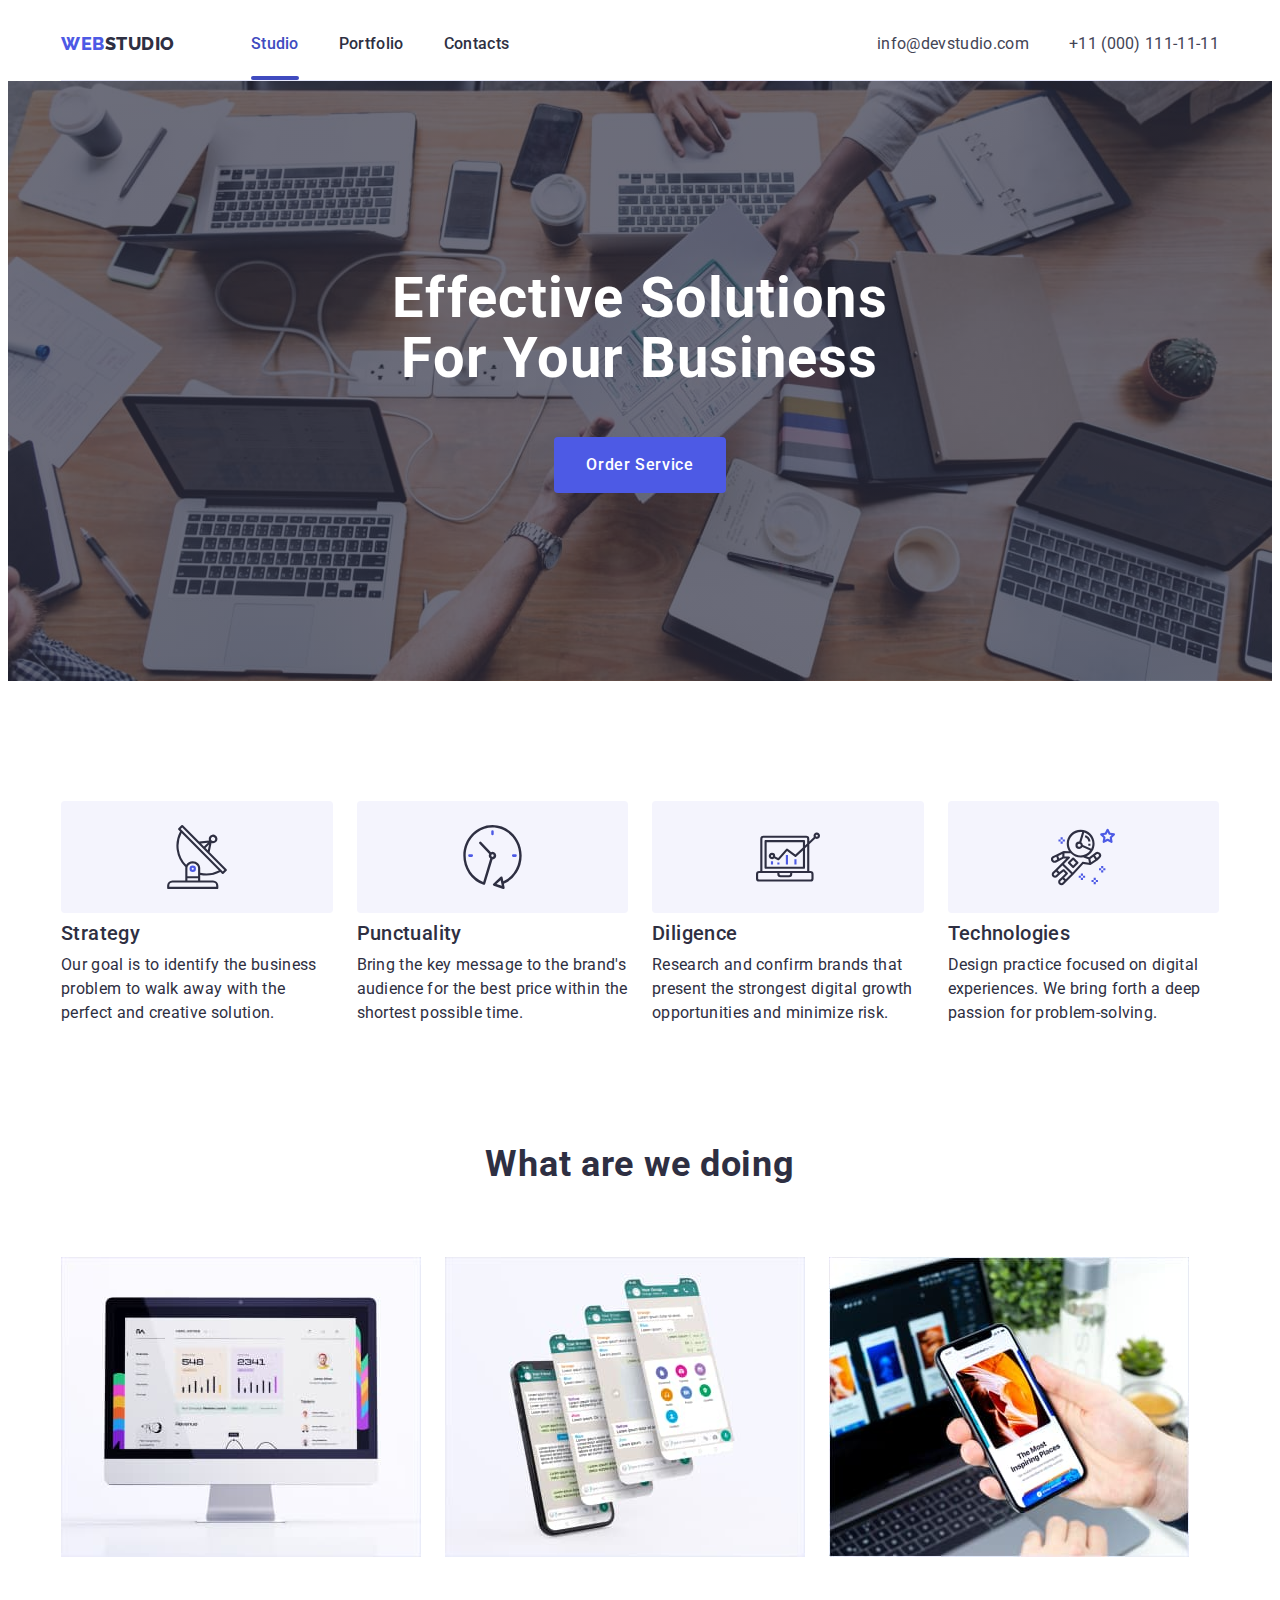
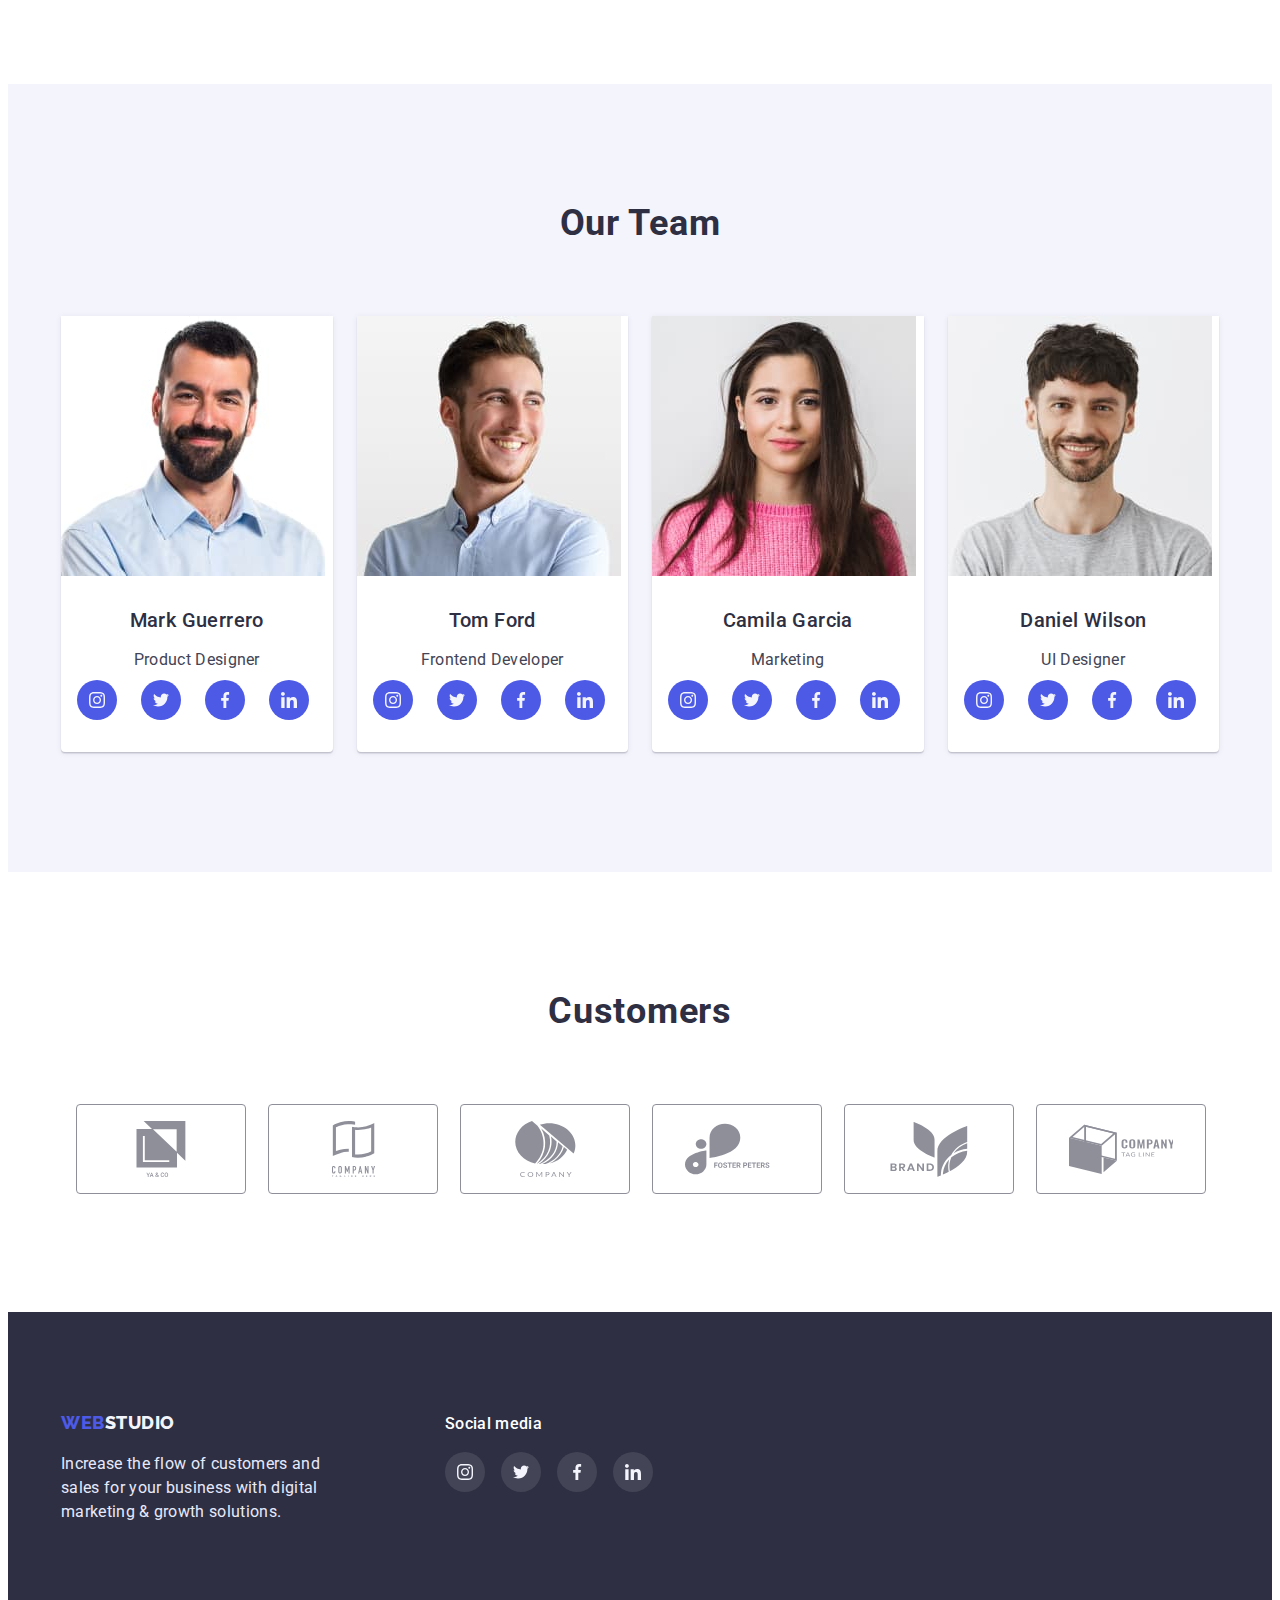
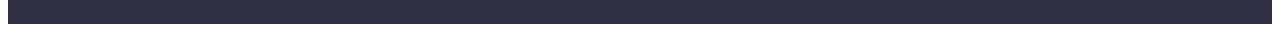
==== index.html @ 8347afc6 "Добавил переходы, скрыл чекбокс" ====
<!DOCTYPE html>
<html lang="en">
  <head>
    <meta charset="UTF-8" />
    <meta http-equiv="X-UA-Compatible" content="IE=edge" />
    <meta name="viewport" content="width=device-width, initial-scale=1.0" />
    <title>WebStudio</title>
    <link rel="preconnect" href="https://fonts.googleapis.com" />
    <link rel="preconnect" href="https://fonts.gstatic.com" crossorigin />
    <link
      rel="stylesheet"
      href="https://cdnjs.cloudflare.com/ajax/libs/modern-normalize/1.0.0/modern-normalize.min.css"
      integrity="sha512-ISS7cAi1PEhQ8jnbJpJZMd29NlhNj4AWYyLOSp2CE/CsHxTCu+r+t0D2yoJudVrd0/8fTVPUVDzY5Tvli75u/g=="
      crossorigin="anonymous"
    />
    <link
      href="https://fonts.googleapis.com/css2?family=Raleway:wght@800&family=Roboto:wght@400;500;700;900&display=swap"
      rel="stylesheet"
    />
    <link rel="stylesheet" href="./css/styles.css" />
  </head>
  <body>
    <header>
      <div class="container">
        <div class="heder-container">
          <nav class="header-nav">
            <a href="./index.html" class="logo-studio">
              <span class="logo-web">Web</span>Studio</a
            >
            <ul class="list header-menu">
              <li><a class="header-link current" href="">Studio</a></li>
              <li>
                <a class="header-link" href="./portfolio.html">Portfolio</a>
              </li>
              <li><a class="header-link" href="">Contacts</a></li>
            </ul>
          </nav>
          <address>
            <div class="address-link">
              <ul class="list header-addres">
                <li>
                  <a class="addres" href="mailto:info@devstudio.com"
                    >info@devstudio.com</a
                  >
                </li>
                <li>
                  <a class="addres" href="tel:+110001111111"
                    >+11 (000) 111-11-11</a
                  >
                </li>
              </ul>
            </div>
          </address>
        </div>
      </div>
    </header>
    <main>
      <section class="section-hero">
        <div class="container">
          <h1 class="header-hero">
            Effective Solutions <br />
            for Your Business
          </h1>
          <button class="button-service" type="button" data-modal-open>Order Service</button>
        </div>
      </section>
      <section class="section section-features">
        <div class="container">
          <h2 class="section-title" hidden>features</h2>
          <ul class="list features-list">
            <li class="features-list-item icon-strategy">
              <h3 class="section-subtitle">Strategy</h3>
              <p>
                Our goal is to identify the business problem to walk away with
                the perfect and creative solution.
              </p>
            </li>
            <li class="features-list-item icon-punctuality">
              <h3 class="section-subtitle">Punctuality</h3>
              <p>
                Bring the key message to the brand's audience for the best price
                within the shortest possible time.
              </p>
            </li>
            <li class="features-list-item icon-diligence">
              <h3 class="section-subtitle">Diligence</h3>
              <p>
                Research and confirm brands that present the strongest digital
                growth opportunities and minimize risk.
              </p>
            </li>
            <li class="features-list-item icon-technologies">
              <h3 class="section-subtitle">Technologies</h3>
              <p>
                Design practice focused on digital experiences. We bring forth a
                deep passion for problem-solving.
              </p>
            </li>
          </ul>
        </div>
      </section>
      <section class="section">
        <div class="container">
          <h2 class="section-title">What are we doing</h2>
          <ul class="list list-doing">
            <li>
              <img
                src="./images/comp.jpg"
                alt="comp"
                width="360"
                height="300"
              />
            </li>
            <li>
              <img
                src="./images/mobiles.jpg"
                alt="mobiles"
                width="360"
                height="300"
              />
            </li>
            <li>
              <img
                src="./images/compmob.jpg"
                alt="compmob"
                width="360"
                height="300"
              />
            </li>
          </ul>
        </div>
      </section>
      <section class="section section-team">
        <div class="container">
          <h2 class="section-title">Our Team</h2>
          <ul class="list list-team">
            <li class="team-items">
              <img
                class="photo-team"
                src="./images/photo-MarkGuerrero.jpg"
                alt="Product Designer"
                width="264"
                height="260"
              />
              <div class="team-description">
                <h3 class="section-name">Mark Guerrero</h3>
                <p class="job-title">Product Designer</p>
                <ul class="social-list">
                  <li>
                    <a href="#" class="social-team-link">
                      <svg class="social-icon">
                        <use
                          href="./images/symbol-defs.svg#icon-instagram"
                        ></use>
                      </svg>
                    </a>
                  </li>
                  <li>
                    <a href="#" class="social-team-link">
                      <svg class="social-icon">
                        <use href="./images/symbol-defs.svg#icon-twitter"></use>
                      </svg>
                    </a>
                  </li>
                  <li>
                    <a href="#" class="social-team-link">
                      <svg class="social-icon">
                        <use
                          href="./images/symbol-defs.svg#icon-facebook"
                        ></use>
                      </svg>
                    </a>
                  </li>
                  <li>
                    <a href="#" class="social-team-link">
                      <svg class="social-icon">
                        <use
                          href="./images/symbol-defs.svg#icon-linkedin"
                        ></use>
                      </svg>
                    </a>
                  </li>
                </ul>
              </div>
            </li>
            <li class="team-items">
              <img
                class="photo-team"
                src="./images/photo-TomFord.jpg"
                alt="Frontend Developer"
                width="264"
                height="260"
              />
              <div class="team-description">
                <h3 class="section-name">Tom Ford</h3>
                <p class="job-title">Frontend Developer</p>
                <ul class="social-list">
                  <li>
                    <a href="#" class="social-team-link">
                      <svg class="social-icon">
                        <use
                          href="./images/symbol-defs.svg#icon-instagram"
                        ></use>
                      </svg>
                    </a>
                  </li>
                  <li>
                    <a href="#" class="social-team-link">
                      <svg class="social-icon">
                        <use href="./images/symbol-defs.svg#icon-twitter"></use>
                      </svg>
                    </a>
                  </li>
                  <li>
                    <a href="#" class="social-team-link">
                      <svg class="social-icon">
                        <use
                          href="./images/symbol-defs.svg#icon-facebook"
                        ></use>
                      </svg>
                    </a>
                  </li>
                  <li>
                    <a href="#" class="social-team-link">
                      <svg class="social-icon">
                        <use
                          href="./images/symbol-defs.svg#icon-linkedin"
                        ></use>
                      </svg>
                    </a>
                  </li>
                </ul>
              </div>
            </li>
            <li class="team-items">
              <img
                class="photo-team"
                src="./images/photo-CamilaGarcia.jpg"
                alt="Marketing"
                width="264"
                height="260"
              />
              <div class="team-description">
                <h3 class="section-name">Camila Garcia</h3>
                <p class="job-title">Marketing</p>
                <ul class="social-list">
                  <li>
                    <a href="#" class="social-team-link">
                      <svg class="social-icon">
                        <use
                          href="./images/symbol-defs.svg#icon-instagram"
                        ></use>
                      </svg>
                    </a>
                  </li>
                  <li>
                    <a href="#" class="social-team-link">
                      <svg class="social-icon">
                        <use href="./images/symbol-defs.svg#icon-twitter"></use>
                      </svg>
                    </a>
                  </li>
                  <li>
                    <a href="#" class="social-team-link">
                      <svg class="social-icon">
                        <use
                          href="./images/symbol-defs.svg#icon-facebook"
                        ></use>
                      </svg>
                    </a>
                  </li>
                  <li>
                    <a href="#" class="social-team-link">
                      <svg class="social-icon">
                        <use
                          href="./images/symbol-defs.svg#icon-linkedin"
                        ></use>
                      </svg>
                    </a>
                  </li>
                </ul>
              </div>
            </li>
            <li class="team-items">
              <img
                class="photo-team"
                src="./images/photo-DanielWilson.jpg"
                alt="UI Designer"
                width="264"
                height="260"
              />
              <div class="team-description">
                <h3 class="section-name">Daniel Wilson</h3>
                <p class="job-title">UI Designer</p>
                <ul class="social-list">
                  <li>
                    <a href="#" class="social-team-link">
                      <svg class="social-icon">
                        <use
                          href="./images/symbol-defs.svg#icon-instagram"
                        ></use>
                      </svg>
                    </a>
                  </li>
                  <li>
                    <a href="#" class="social-team-link">
                      <svg class="social-icon">
                        <use href="./images/symbol-defs.svg#icon-twitter"></use>
                      </svg>
                    </a>
                  </li>
                  <li>
                    <a href="#" class="social-team-link">
                      <svg class="social-icon">
                        <use
                          href="./images/symbol-defs.svg#icon-facebook"
                        ></use>
                      </svg>
                    </a>
                  </li>
                  <li>
                    <a href="#" class="social-team-link">
                      <svg class="social-icon">
                        <use
                          href="./images/symbol-defs.svg#icon-linkedin"
                        ></use>
                      </svg>
                    </a>
                  </li>
                </ul>
              </div>
            </li>
          </ul>
        </div>
      </section>
      <section class="section section-customers">
        <div class="container">
        <h2 class="section-title">Customers</h2>
        <ul class="customers-list">
          <li class="customers-item">
            <a href="#" class="customers-link">
            <svg class="customers-icon">
              <use href="./images/symbol-defs.svg#icon-client1"></use>
            </svg>
            </a>
          </li>
          <li class="customers-item">
            <a href="#" class="customers-link">
            <svg class="customers-icon">
              <use href="./images/symbol-defs.svg#icon-client2"></use>
            </svg>
            </a>
          </li>
          <li class="customers-item">
            <a href="#" class="customers-link">
            <svg class="customers-icon">
              <use href="./images/symbol-defs.svg#icon-client3"></use>
            </svg>
            </a>
          </li>
          <li class="customers-item">
            <a href="#" class="customers-link">
            <svg class="customers-icon">
              <use href="./images/symbol-defs.svg#icon-client4"></use>
            </svg>
            </a>
          </li>
          <li class="customers-item">
            <a href="#" class="customers-link">
            <svg class="customers-icon">
              <use href="./images/symbol-defs.svg#icon-client5"></use>
            </svg>
            </a>
          </li>
          <li class="customers-item">
            <a href="#" class="customers-link">
            <svg class="customers-icon">
              <use href="./images/symbol-defs.svg#icon-client6"></use>
            </svg>
            </a>
          </li>
        </ul>
        </div>
      </section>
    </main>
    <footer class="footer">
      <div class="container footer-content">
        <div class="footer-logo-text">
          <div class="footer-logo">
            <a href="./index.html" class="logo-studio-footer">
              <span class="logo-web">Web</span>Studio</a
            >
          </div>
          <p class="footer-text">
            Increase the flow of customers and sales for your business with
            digital marketing & growth solutions.
          </p>
        </div>
      
      <div class="social-media-footer">
        <p class="social-media-footer-text">Social media</p>
        <ul class="social-list-footer">
          <li class="social-footer-item">
            <a href="#" class="social-footer-link">
              <svg class="social-footer-icon">
                <use href="./images/symbol-defs.svg#icon-instagram"></use>
              </svg>
            </a>
          </li>
          <li class="social-footer-item">
            <a href="#" class="social-footer-link">
              <svg class="social-footer-icon">
                <use href="./images/symbol-defs.svg#icon-twitter"></use>
              </svg>
            </a>
          </li>
          <li class="social-footer-item">
            <a href="#" class="social-footer-link">
              <svg class="social-footer-icon">
                <use href="./images/symbol-defs.svg#icon-facebook"></use>
              </svg>
            </a>
          </li>
          <li class="social-footer-item">
            <a href="#" class="social-footer-link">
              <svg class="social-footer-icon">
                <use href="./images/symbol-defs.svg#icon-linkedin"></use>
              </svg>
            </a>
          </li>
        </ul>
      </div>
    </footer>
    <div class="bacgdrop is-hidden" data-modal>
      <div class="modal">
        <button type="button" class="modal-close-btn" data-modal-close>
          <svg class="close-btn-icon" width="8px" height="8px">
            <use href="./images/symbol-defs.svg#icon-close-modal">
            </use>
          </svg>
        </button>
      </div>
    </div>
    <script src="./js/modal.js"></script>
  </body>
</html>
---- css/styles.css ----
:root {
  --bcg-color-primery: #e5e5e5;
  --bcg-color-secondary: #2e2f42;
  --text-color-primery: #2e2f42;
  --text-color-inverted: #ffffff;
  --text-color-description: #434455;
  --text-logo-web: #4d5ae5;
  --text-logo-studio: #2e2f42;
  --text-logo-footer: #f4f4fd;
  --text-color-footer: #e7e9fc;
  --text-color-link: #4d5ae5;
  --text-color-button: #ffffff;
  --bcg-color-button: #4d5ae5;
  --text-color-addres: #434455;
  --bcg-color-focus-button: #404bbf;
  --bcg-color-portfolio-list: #f4f4fd;
  --bcg-color-portfolio-product: #ffffff;
  --border-color-header: #e7e9fc;
  --bcg-color-team: #f4f4fd;
  --border-color-porfolio-items: #e7e9fc;
  --bcg-color-team-item: #ffffff;
  --bcg-color-icon-features: #f4f4fd;
  --current-color-menu: #404bbf;
}

body {
  font-family: "Roboto", sans-serif;
  color: var(--text-color-primery);
  font-size: 16px;
  line-height: 1.5;
  font-weight: 400;
  letter-spacing: 0.02em;
}
ul {
  list-style-type: none;
  margin: 0;
  padding: 0;
}
p,
h1,
h2,
h3,
h4,
h5,
h6 {
  margin-top: 0;
  margin-bottom: 0;
}
.logo-studio {
  font-family: "Raleway", sans-serif;
  font-weight: 800;
  font-size: 18px;
  line-height: 1.17;
  letter-spacing: 0.03em;
  text-decoration-line: none;
  text-transform: uppercase;
  color: var(--text-logo-studio);
}
.logo-web {
  color: var(--text-logo-web);
}
.header-link {
  text-decoration: none;
  line-height: 1.5;
  font-weight: 500;
  color: var(--text-color-primery);
  padding: 24px 0;
  display: block;
}
.header-link.current {
  position: relative;
  color: var(--current-color-menu);
}
.header-link.current::after {
  content: "";
  position: absolute;
  display: block;
  width: 100%;
  height: 4px;
  left: 0;
  bottom: 0;
  border-radius: 2px;
  background-color: #404bbf;
}
.header-link:hover {
  color: var(--text-color-link);
  transition: color 250ms cubic-bezier(0.4, 0, 0.2, 1);
}
.header-link:focus {
  color: var(--text-color-link);
  transition: color 250ms cubic-bezier(0.4, 0, 0.2, 1);
}
.addres {
  text-decoration: none;
  line-height: 1.5;
  color: var(--text-color-addres);
  transition: color 250ms cubic-bezier(0.4, 0, 0.2, 1);
}
.addres:hover {
  color: var(--text-color-link);
}
.addres:focus {
  color: var(--text-color-link);
  transition: color 250ms cubic-bezier(0.4, 0, 0.2, 1);
}
.address-link {
  font-style: normal;
}
.section-hero {
  text-transform: capitalize;
  text-align: center;
  color: var(--text-color-inverted);
  background-color: var(--bcg-color-secondary);
  background-repeat: no-repeat;
  background-image: linear-gradient(
      rgba(46, 47, 66, 0.7),
      rgba(46, 47, 66, 0.7)
    ),
    url(../images/people-office.jpg);
  background-size: cover;
  max-width: 1440px;
  margin-left: auto;
  margin-right: auto;
  background-position: center;
  padding: 188px 0;
}
.header-hero {
  font-family: "Roboto", sans-serif;
  font-size: 56px;
  line-height: 1.07;
  letter-spacing: 0.02em;
  margin-bottom: 48px;
}
.section-subtitle {
  font-size: 20px;
  line-height: 1.2;
  letter-spacing: 0.02em;
  color: var(--text-color-primery);
  font-weight: 500;
  margin-bottom: 8px;
}
.section-name {
  font-size: 20px;
  line-height: 1.2;
  letter-spacing: 0.02em;
  color: var(--text-color-primery);
  font-weight: 500;
  margin-bottom: 8px;
  text-align: center;
  padding-bottom: 8px;
}
.job-title {
  text-align: center;
  color: var(--text-color-description);
  padding-bottom: 8px;
}
.section-title {
  text-align: center;
  color: var(--text-color-primery);
  font-size: 36px;
  line-height: 1.11;
  font-weight: 700;
  letter-spacing: 0.02em;
  margin-bottom: 72px;
}
.section-team {
  background-color: var(--bcg-color-team);
  padding-top: 0;
}
.photo-team {
  display: block;
  max-width: 100%;
  height: auto;
}
.footer-text {
  line-height: 1.5;
  color: var(--text-color-footer);
  letter-spacing: 0.02em;
}
.footer {
  background-color: var(--bcg-color-secondary);
  padding-bottom: 100px;
  padding-top: 100px;
}
.button-service {
  font-family: "Roboto", sans-serif;
  font-size: 16px;
  line-height: 1.5;
  font-weight: 500;
  align-items: center;
  letter-spacing: 0.04em;
  color: var(--text-color-button);
  background-color: var(--bcg-color-button);
  border-radius: 4px;
  border: none;
  cursor: pointer;
  padding: 16px 32px;
  transition: background-color 250ms cubic-bezier(0.4, 0, 0.2, 1);
}
.button-service:hover {
  background-color: var(--bcg-color-focus-button);
}
.button-service:focus {
  background-color: var(--bcg-color-focus-button);
  transition: background-color 250ms cubic-bezier(0.4, 0, 0.2, 1);
}
.list {
  list-style-type: none;
}
.button-portfolio-list {
  color: var(--text-color-link);
  font-family: "Roboto", sans-serif;
  font-weight: 500;
  font-size: 16px;
  line-height: 1.5;
  background-color: var(--bcg-color-portfolio-list);
  cursor: pointer;
  padding: 12px 24px;
  border: none;
  border-radius: 4px;
  transition: background-color 250ms cubic-bezier(0.4, 0, 0.2, 1),
    color 250ms cubic-bezier(0.4, 0, 0.2, 1),
    box-shadow 250ms cubic-bezier(0.4, 0, 0.2, 1);
}

.button-portfolio-list:hover {
  color: var(--text-color-inverted);
  background-color: var(--bcg-color-focus-button);
  box-shadow: 0px 3px 1px rgba(0, 0, 0, 0.1), 0px 2px 1px rgba(0, 0, 0, 0.08),
    0px 2px 2px rgba(0, 0, 0, 0.12);
}
.button-portfolio-list:focus {
  color: var(--text-color-inverted);
  background-color: var(--bcg-color-focus-button);
  box-shadow: 0px 3px 1px rgba(0, 0, 0, 0.1), 0px 2px 1px rgba(0, 0, 0, 0.08),
    0px 2px 2px rgba(0, 0, 0, 0.12);
  transition: background-color 250ms cubic-bezier(0.4, 0, 0.2, 1),
    color 250ms cubic-bezier(0.4, 0, 0.2, 1),
    box-shadow 250ms cubic-bezier(0.4, 0, 0.2, 1);
}
.logo-studio-footer {
  font-family: "Raleway", sans-serif;
  font-weight: 800;
  font-size: 18px;
  line-height: 1.17;
  letter-spacing: 0.03em;
  text-decoration-line: none;
  text-transform: uppercase;
  color: var(--text-logo-footer);
}

.container {
  width: 100%;
  max-width: 1158px;
  margin: 0 auto;
  padding: 0 15px;
}

.section {
  padding-top: 120px;
  padding-bottom: 120px;
}

.heder-container {
  display: flex;
  align-items: center;
  gap: 40px;
  border-bottom: 1px solid var(--border-color-header);
}

.header-nav {
  display: flex;
  align-items: center;
  flex-grow: 1;
  gap: 76px;
}
.header-menu {
  display: flex;
  gap: 40px;
}
.header-addres {
  display: flex;
  gap: 40px;
}
.section-features {
  padding-bottom: 0;
}
.features-list {
  display: flex;
  gap: 24px;
}
.features-list-item {
  flex-basis: calc((100% - 72px) / 4);
  padding-bottom: 0;
}
.features-list-item::before {
  content: "";
  display: block;
  height: 112px;
  background-color: var(--bcg-color-icon-features);
  border-radius: 4px;
  background-repeat: no-repeat;
  background-size: contain;
  background-position: center;
  margin-bottom: 8px;
}
.icon-strategy::before {
  display: block;
  background-image: url(../images/strategy.svg);
  background-size: 59.72px 64px;
}
.icon-punctuality::before {
  display: block;
  background-image: url(../images/clock.svg);
  background-size: 61.22px 64px;
}
.icon-diligence::before {
  display: block;
  background-image: url(../images/diagram.svg);
  background-size: 64px;
}
.icon-technologies::before {
  display: block;
  background-image: url(../images/astronaut.svg);
  background-size: 64px;
}

.list-doing {
  display: flex;
  gap: 24px;
}

.list-team {
  display: flex;
  gap: 24px;
  flex-wrap: wrap;
}
.team-items {
  flex-basis: calc((100% - 72px) / 4);
  background: var(--bcg-color-team-item);
  box-shadow: 0px 1px 6px rgba(46, 47, 66, 0.08),
    0px 1px 1px rgba(46, 47, 66, 0.16), 0px 2px 1px rgba(46, 47, 66, 0.08);
  border-radius: 0px 0px 4px 4px;
}
.team-description {
  padding: 32px 0;
}

.portfolio-header {
  border: 1px solid var(--border-color-porfolio-items);
}
.portfolio-filters {
  display: flex;
  gap: 24px;
  justify-content: center;
  margin-bottom: 72px;
}
.portfolio-list {
  display: flex;
  row-gap: 48px;
  column-gap: 24px;
  flex-wrap: wrap;
}

.portfolio-items {
  flex-basis: calc((100% - 48px) / 3);
}

.section-subtitle-portfolio {
  font-size: 20px;
  line-height: 1.2;
  letter-spacing: 0.02em;
  color: var(--text-color-primery);
  font-weight: 500;
  margin-bottom: 8px;
}
.portfoli-menu-item {
  padding: 32px 0 32px 16px;
  border-left: 1px solid var(--border-color-porfolio-items);
  border-bottom: 1px solid var(--border-color-porfolio-items);
  border-right: 1px solid var(--border-color-porfolio-items);
  background-color: var(--bcg-color-portfolio-product);
}
.portfolio-link-card {
  display: block;
  text-decoration: none;
  color: var(--text-color-primery);
  transition: box-shadow 250ms cubic-bezier(0.4, 0, 0.2, 1);
}
.portfolio-link-card:hover,
.portfolio-link-card:focus {
  box-shadow: 0px 1px 6px rgba(46, 47, 66, 0.08),
    0px 1px 1px rgba(46, 47, 66, 0.16), 0px 2px 1px rgba(46, 47, 66, 0.08);
}
.portfolio-link-card:hover .portfolio-overlay,
.portfolio-link-card:focus .portfolio-overlay {
  transform: translate(0, 0);
}

.portfolio-list-img {
  position: relative;
  overflow: hidden;
}
.portfolio-overlay {
  font-family: "Roboto";
  font-style: normal;
  font-weight: 400;
  font-size: 16px;
  line-height: 1.5;
  letter-spacing: 0.02em;
  color: #f4f4fd;
  position: absolute;
  width: 100%;
  height: 100%;
  top: 0;
  left: 0;
  background-color: #4d5ae5;
  padding: 40px 32px 0 32px;
  overflow-y: auto;
  transform: translate(0, 100%);
  transition: transform 250ms cubic-bezier(0.4, 0, 0.2, 1);
}
.portfolio-img {
  display: block;
  max-width: 100%;
  height: auto;
}
.footer-logo {
  margin-bottom: 16px;
}
.footer-logo-text {
  width: 264px;
  margin-right: 120px;
}
.social-list {
  display: flex;
  flex-direction: row;
  margin-left: 16px;
  margin-right: 16px;
  gap: 24px;
}

.social-team-link {
  display: flex;
  justify-content: center;
  align-items: center;
  width: 40px;
  height: 40px;
  background-color: #4d5ae5;
  border-radius: 50%;
  transition: background-color 250ms cubic-bezier(0.4, 0, 0.2, 1);
}
.social-team-link:hover,
.social-team-link:focus {
  background-color: #404bbf;
}
.social-icon {
  width: 16px;
  height: 16px;
  fill: #f4f4fd;
}
.section-customers {
  background-color: #ffffff;
}
.customers-list {
  display: flex;
  flex-direction: row;
  justify-content: center;
  gap: 24px;
}
.customers-item {
  width: 168px;
  height: 88px;
}
.customers-link {
  display: flex;
  justify-content: center;
  align-items: center;
  border: 1px solid #8e8f99;
  border-radius: 4px;
  width: 100%;
  height: 100%;
  color: #8e8f99;
  transition: background-color 250ms cubic-bezier(0.4, 0, 0.2, 1),
    color 250ms cubic-bezier(0.4, 0, 0.2, 1);
}
.customers-link:hover,
.customers-link:focus {
  border-color: #404bbf;
  color: #404bbf;
}
.customers-icon {
  width: 104px;
  height: 56px;
  fill: currentColor;
}

.footer-content {
  display: flex;
}
.social-media-footer {
  width: 208px;
  height: 80px;
}
.social-media-footer-text {
  font-family: "Roboto";
  font-style: normal;
  font-weight: 500;
  font-size: 16px;
  line-height: 1.5;
  letter-spacing: 0.02em;
  color: #ffffff;
  margin-bottom: 16px;
}
.social-list-footer {
  display: flex;
  flex-direction: row;
  gap: 16px;
}
.social-footer-link {
  display: flex;
  justify-content: center;
  align-items: center;
  width: 40px;
  height: 40px;
  background-color: rgba(255, 255, 255, 0.1);
  border-radius: 50%;
  transition: background-color 250ms cubic-bezier(0.4, 0, 0.2, 1);
}
.social-footer-link:hover,
.social-footer-link:focus {
  background-color: #31d0aa;
}
.social-footer-icon {
  width: 16px;
  height: 16px;
  fill: #f4f4fd;
}

.bacgdrop {
  position: fixed;
  top: 0;
  left: 0;
  z-index: 100;
  width: 100%;
  height: 100%;
  background-color: rgba(46, 47, 66, 0.4);
  transition: opacity 500ms, visibility 500ms;
}
.bacgdrop.is-hidden {
  visibility: hidden;
  opacity: 0;
  pointer-events: none;
}
.modal {
  position: absolute;
  width: 408px;
  height: 576px;
  background: #fcfcfc;
  box-shadow: 0px 1px 1px rgba(0, 0, 0, 0.14), 0px 1px 3px rgba(0, 0, 0, 0.12),
    0px 2px 1px rgba(0, 0, 0, 0.2);
  border-radius: 4px;
  top: 50%;
  left: 50%;
  transform: translate(-50%, -50%);
}
.modal-close-btn {
  position: absolute;
  top: 24px;
  right: 24px;
  display: flex;
  justify-content: center;
  align-items: center;
  border-radius: 50%;
  background-color: #e7e9fc;
  border: 1px solid rgba(0, 0, 0, 0.1);
  padding: 0;
  width: 24px;
  height: 24px;
  cursor: pointer;
  transition: background-color 250ms cubic-bezier(0.4, 0, 0.2, 1);
}
.close-btn-icon {
  transition: fill 250ms cubic-bezier(0.4, 0, 0.2, 1);
}
.modal-close-btn:hover,
.modal-close-btn:focus {
  background-color: #404bbf;
}
.modal-close-btn:hover .close-btn-icon,
.modal-close-btn:focus .close-btn-icon {
  fill: #ffffff;
}
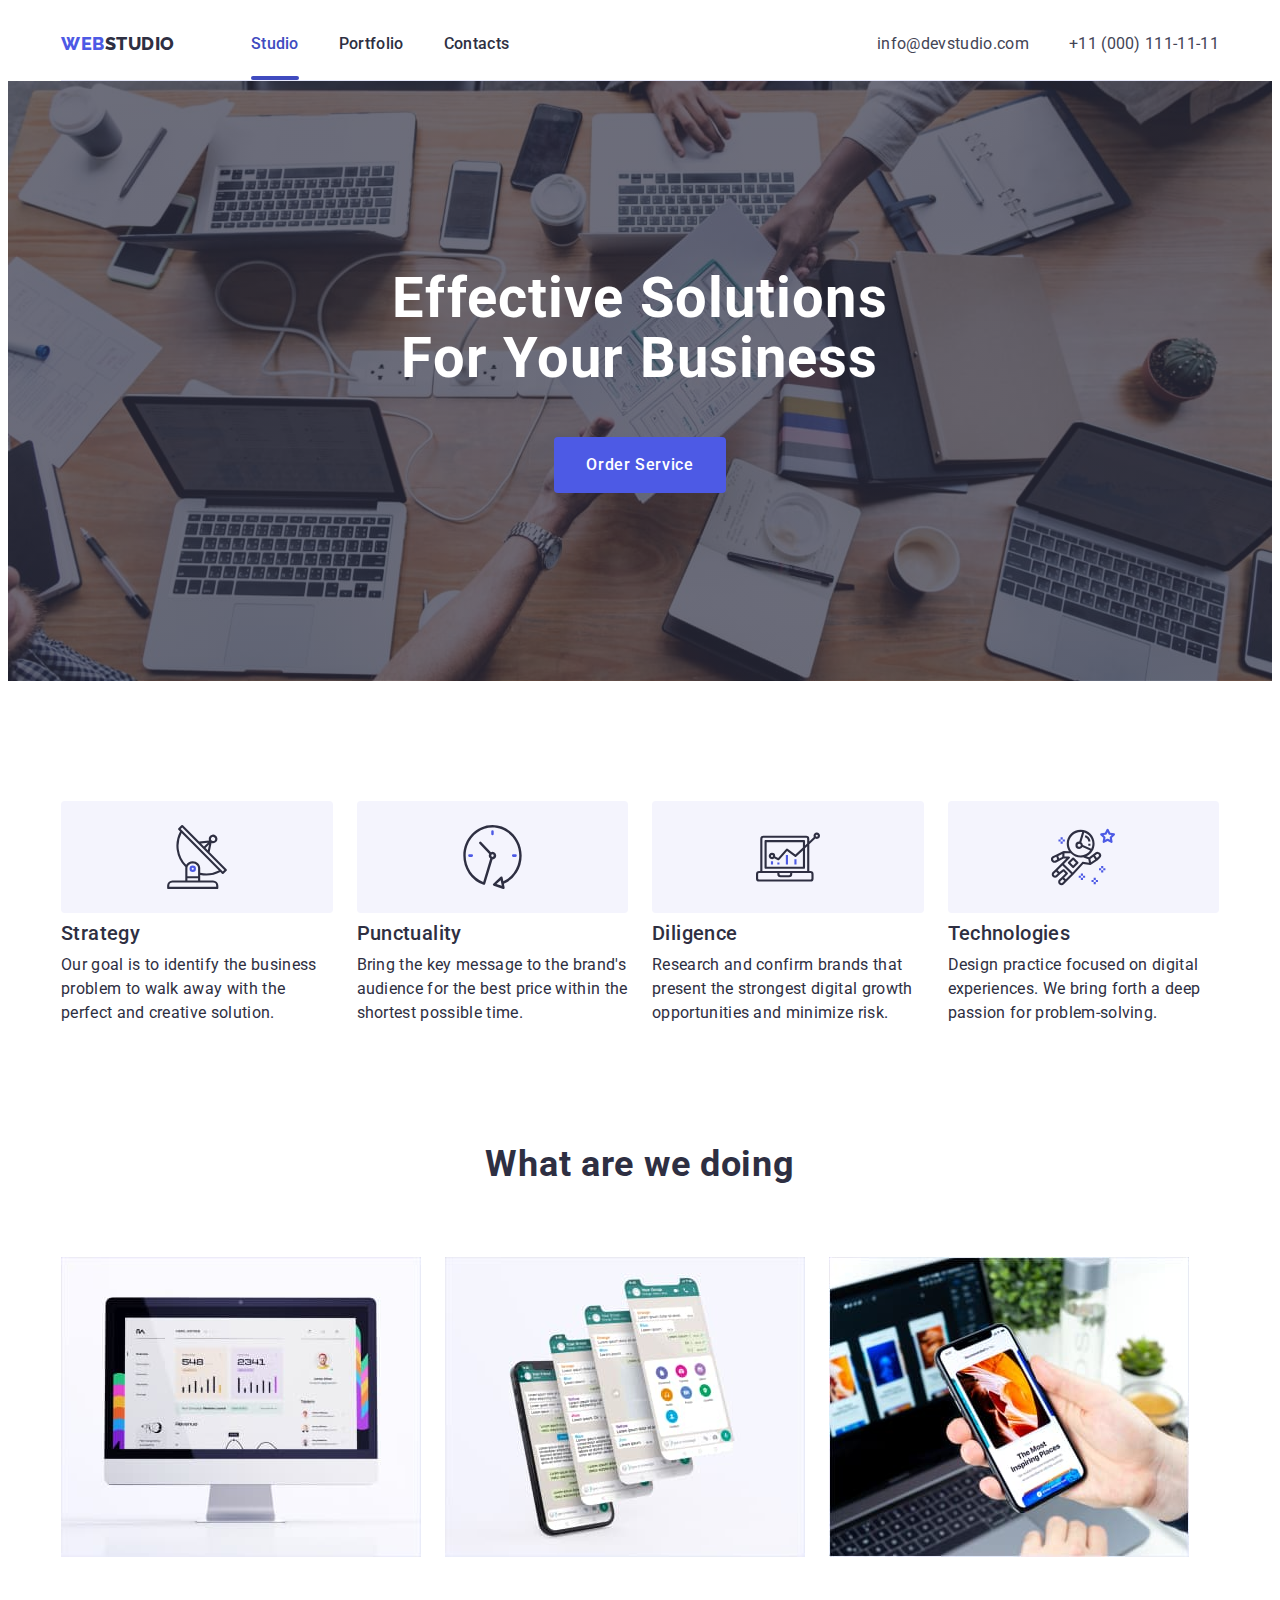
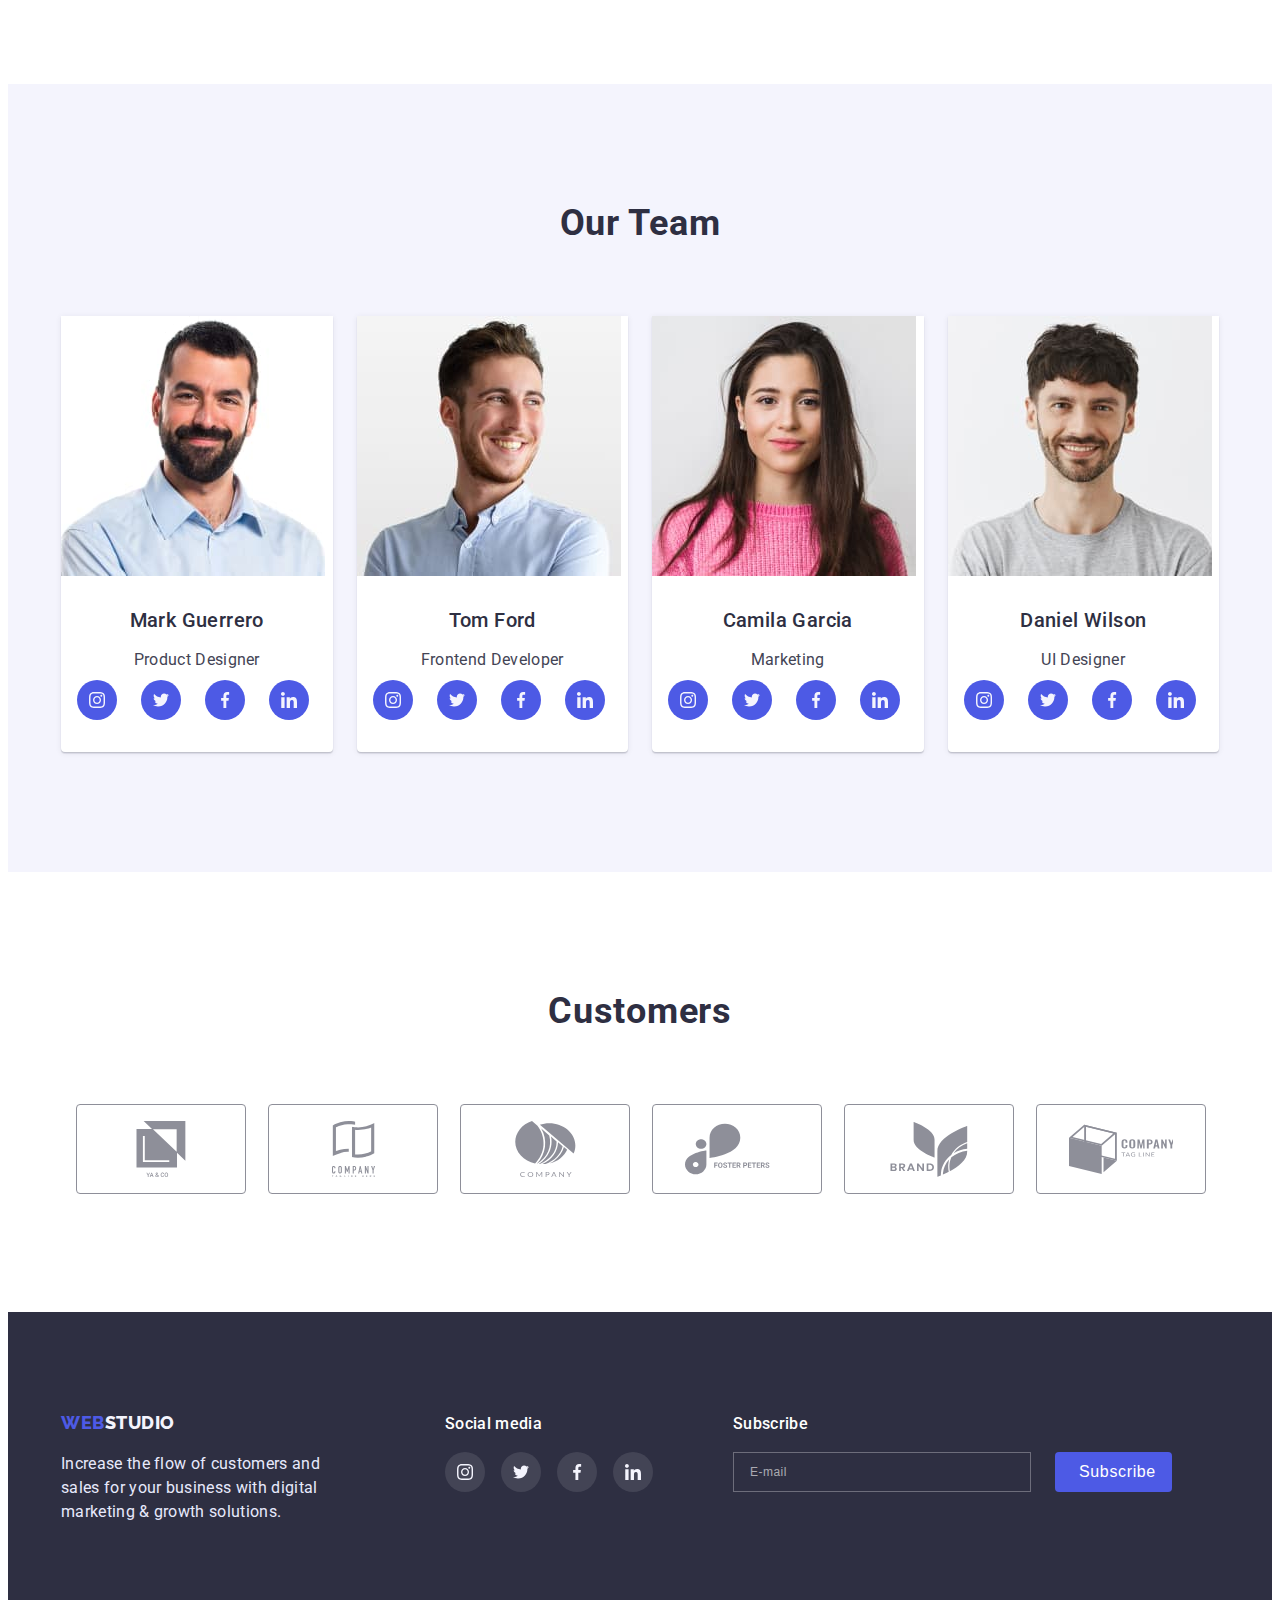
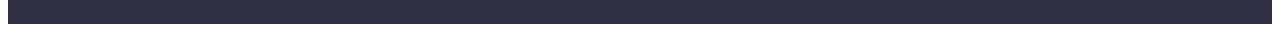
==== commit 15d57de5: "Обновил" ====
--- a/index.html
+++ b/index.html
@@ -61,7 +61,9 @@
             Effective Solutions <br />
             for Your Business
           </h1>
-          <button class="button-service" type="button" data-modal-open>Order Service</button>
+          <button class="button-service" type="button" data-modal-open>
+            Order Service
+          </button>
         </div>
       </section>
       <section class="section section-features">
@@ -335,51 +337,51 @@
       </section>
       <section class="section section-customers">
         <div class="container">
-        <h2 class="section-title">Customers</h2>
-        <ul class="customers-list">
-          <li class="customers-item">
-            <a href="#" class="customers-link">
-            <svg class="customers-icon">
-              <use href="./images/symbol-defs.svg#icon-client1"></use>
-            </svg>
-            </a>
-          </li>
-          <li class="customers-item">
-            <a href="#" class="customers-link">
-            <svg class="customers-icon">
-              <use href="./images/symbol-defs.svg#icon-client2"></use>
-            </svg>
-            </a>
-          </li>
-          <li class="customers-item">
-            <a href="#" class="customers-link">
-            <svg class="customers-icon">
-              <use href="./images/symbol-defs.svg#icon-client3"></use>
-            </svg>
-            </a>
-          </li>
-          <li class="customers-item">
-            <a href="#" class="customers-link">
-            <svg class="customers-icon">
-              <use href="./images/symbol-defs.svg#icon-client4"></use>
-            </svg>
-            </a>
-          </li>
-          <li class="customers-item">
-            <a href="#" class="customers-link">
-            <svg class="customers-icon">
-              <use href="./images/symbol-defs.svg#icon-client5"></use>
-            </svg>
-            </a>
-          </li>
-          <li class="customers-item">
-            <a href="#" class="customers-link">
-            <svg class="customers-icon">
-              <use href="./images/symbol-defs.svg#icon-client6"></use>
-            </svg>
-            </a>
-          </li>
-        </ul>
+          <h2 class="section-title">Customers</h2>
+          <ul class="customers-list">
+            <li class="customers-item">
+              <a href="#" class="customers-link">
+                <svg class="customers-icon">
+                  <use href="./images/symbol-defs.svg#icon-client1"></use>
+                </svg>
+              </a>
+            </li>
+            <li class="customers-item">
+              <a href="#" class="customers-link">
+                <svg class="customers-icon">
+                  <use href="./images/symbol-defs.svg#icon-client2"></use>
+                </svg>
+              </a>
+            </li>
+            <li class="customers-item">
+              <a href="#" class="customers-link">
+                <svg class="customers-icon">
+                  <use href="./images/symbol-defs.svg#icon-client3"></use>
+                </svg>
+              </a>
+            </li>
+            <li class="customers-item">
+              <a href="#" class="customers-link">
+                <svg class="customers-icon">
+                  <use href="./images/symbol-defs.svg#icon-client4"></use>
+                </svg>
+              </a>
+            </li>
+            <li class="customers-item">
+              <a href="#" class="customers-link">
+                <svg class="customers-icon">
+                  <use href="./images/symbol-defs.svg#icon-client5"></use>
+                </svg>
+              </a>
+            </li>
+            <li class="customers-item">
+              <a href="#" class="customers-link">
+                <svg class="customers-icon">
+                  <use href="./images/symbol-defs.svg#icon-client6"></use>
+                </svg>
+              </a>
+            </li>
+          </ul>
         </div>
       </section>
     </main>
@@ -396,49 +398,132 @@
             digital marketing & growth solutions.
           </p>
         </div>
-      
-      <div class="social-media-footer">
-        <p class="social-media-footer-text">Social media</p>
-        <ul class="social-list-footer">
-          <li class="social-footer-item">
-            <a href="#" class="social-footer-link">
-              <svg class="social-footer-icon">
-                <use href="./images/symbol-defs.svg#icon-instagram"></use>
-              </svg>
-            </a>
-          </li>
-          <li class="social-footer-item">
-            <a href="#" class="social-footer-link">
-              <svg class="social-footer-icon">
-                <use href="./images/symbol-defs.svg#icon-twitter"></use>
-              </svg>
-            </a>
-          </li>
-          <li class="social-footer-item">
-            <a href="#" class="social-footer-link">
-              <svg class="social-footer-icon">
-                <use href="./images/symbol-defs.svg#icon-facebook"></use>
-              </svg>
-            </a>
-          </li>
-          <li class="social-footer-item">
-            <a href="#" class="social-footer-link">
-              <svg class="social-footer-icon">
-                <use href="./images/symbol-defs.svg#icon-linkedin"></use>
-              </svg>
-            </a>
-          </li>
-        </ul>
+
+        <div class="social-media-footer">
+          <p class="social-media-footer-text">Social media</p>
+          <ul class="social-list-footer">
+            <li class="social-footer-item">
+              <a href="#" class="social-footer-link">
+                <svg class="social-footer-icon">
+                  <use href="./images/symbol-defs.svg#icon-instagram"></use>
+                </svg>
+              </a>
+            </li>
+            <li class="social-footer-item">
+              <a href="#" class="social-footer-link">
+                <svg class="social-footer-icon">
+                  <use href="./images/symbol-defs.svg#icon-twitter"></use>
+                </svg>
+              </a>
+            </li>
+            <li class="social-footer-item">
+              <a href="#" class="social-footer-link">
+                <svg class="social-footer-icon">
+                  <use href="./images/symbol-defs.svg#icon-facebook"></use>
+                </svg>
+              </a>
+            </li>
+            <li class="social-footer-item">
+              <a href="#" class="social-footer-link">
+                <svg class="social-footer-icon">
+                  <use href="./images/symbol-defs.svg#icon-linkedin"></use>
+                </svg>
+              </a>
+            </li>
+          </ul>
+        </div>
+        <form class="footer-form">
+          <div class="footer-form-field">
+            <p class="footer-form-title">Subscribe</p>
+            <div class="footer-form-input-btn">
+              <input type="email" name="email" placeholder="E-mail" />
+              <button type="submit" class="footer-form-btn-sub">
+                Subscribe
+              </button>
+            </div>
+          </div>
+        </form>
       </div>
     </footer>
     <div class="bacgdrop is-hidden" data-modal>
       <div class="modal">
         <button type="button" class="modal-close-btn" data-modal-close>
           <svg class="close-btn-icon" width="8px" height="8px">
-            <use href="./images/symbol-defs.svg#icon-close-modal">
-            </use>
+            <use href="./images/symbol-defs.svg#icon-close-modal"></use>
           </svg>
         </button>
+        <form class="modal-form">
+          <p class="form-title">
+            Leave your contacts and we will call you back
+          </p>
+          <div class="form-field">
+            <label for="name">Name</label>
+            <span class="form-input-wrapper">
+              <input
+                type="text"
+                name="name"
+                id="name"
+                autofocus
+                required
+                pattern="[a-zA-Zа-яА-ЯіІїЇ]+"
+                minlength="2"
+              />
+              <svg class="form-person-icon">
+                <use href="./images/symbol-defs.svg#icon-person"></use>
+              </svg>
+            </span>
+          </div>
+
+          <div class="form-field">
+            <label for="phone">Phone</label>
+            <span class="form-input-wrapper">
+              <input
+                type="tel"
+                name="phone"
+                id="phone"
+                required
+                pattern="[0-9]{3}-[0-9]{3}-[0-9]{2}-[0-9]{2}"
+                title="xxx-xxx-xx-xx"
+              />
+              <svg class="form-phone-icon">
+                <use href="./images/symbol-defs.svg#icon-phone"></use>
+              </svg>
+            </span>
+          </div>
+
+          <div class="form-field">
+            <label for="email">Email</label>
+            <span class="form-input-wrapper">
+              <input type="email" name="email" id="email" />
+              <svg class="form-email-icon">
+                <use href="./images/symbol-defs.svg#icon-email"></use>
+              </svg>
+            </span>
+          </div>
+
+          <div class="form-field">
+            <label for="coment">Coment</label>
+            <textarea
+              name="coment"
+              id="coment"
+              placeholder="Text input"
+              class="textarea-coment"
+            ></textarea>
+          </div>
+          <div>
+            <input
+              type="checkbox"
+              name="privacy"
+              id="privacy"
+              class="modal-form-check visually-hidden"
+            />
+            <label for="privacy" class="modal-checkbox-descr"
+              >I accept the terms and conditions of the&nbsp;
+              <a href="#">Privacy Policy</a>
+            </label>
+          </div>
+          <button type="submit" class="modal-send-btn">Send</button>
+        </form>
       </div>
     </div>
     <script src="./js/modal.js"></script>
--- a/css/styles.css
+++ b/css/styles.css
@@ -21,6 +21,8 @@
   --bcg-color-team-item: #ffffff;
   --bcg-color-icon-features: #f4f4fd;
   --current-color-menu: #404bbf;
+  --border-color-active: #4d5ae5;
+  --icon-color-active: #4d5ae5;
 }
 
 body {
@@ -45,6 +47,16 @@
 h6 {
   margin-top: 0;
   margin-bottom: 0;
+}
+.visually-hidden {
+  position: absolute;
+  width: 1px;
+  height: 1px;
+  margin: -1px;
+  padding: 0;
+  overflow: hidden;
+  border: 0;
+  clip: rect(0 0 0 0);
 }
 .logo-studio {
   font-family: "Raleway", sans-serif;
@@ -202,7 +214,6 @@
 }
 .button-service:focus {
   background-color: var(--bcg-color-focus-button);
-  transition: background-color 250ms cubic-bezier(0.4, 0, 0.2, 1);
 }
 .list {
   list-style-type: none;
@@ -555,7 +566,6 @@
 .modal {
   position: absolute;
   width: 408px;
-  height: 576px;
   background: #fcfcfc;
   box-shadow: 0px 1px 1px rgba(0, 0, 0, 0.14), 0px 1px 3px rgba(0, 0, 0, 0.12),
     0px 2px 1px rgba(0, 0, 0, 0.2);
@@ -591,3 +601,230 @@
 .modal-close-btn:focus .close-btn-icon {
   fill: #ffffff;
 }
+.modal-form {
+  width: 360px;
+  margin-left: auto;
+  margin-right: auto;
+  padding: 0 24px;
+  display: flex;
+  flex-direction: column;
+}
+.form-title {
+  font-family: "Roboto";
+  font-style: normal;
+  font-weight: 500;
+  font-size: 16px;
+  line-height: 1.5;
+  text-align: center;
+  letter-spacing: 0.02em;
+  color: #2e2f42;
+  margin-top: 72px;
+}
+.form-field {
+  display: flex;
+  flex-direction: column;
+  margin-bottom: 26px;
+}
+
+.form-field input {
+  border: 1px solid rgba(33, 33, 33, 0.2);
+  border-radius: 4px;
+  margin: 0;
+  width: 100%;
+  padding: 8px 0 8px 38px;
+  transition: border-color 250ms cubic-bezier(0.4, 0, 0.2, 1);
+}
+.form-field input:focus {
+  outline: none;
+  border-color: var(--border-color-active);
+}
+.form-field input:focus + .form-person-icon {
+  fill: var(--icon-color-active);
+}
+.form-field input:focus + .form-phone-icon {
+  fill: var(--icon-color-active);
+}
+.form-field input:focus + .form-email-icon {
+  fill: var(--icon-color-active);
+}
+.form-input-wrapper {
+  position: relative;
+}
+.form-person-icon {
+  width: 12px;
+  height: 12px;
+  position: absolute;
+  top: 50%;
+  left: 19px;
+  transform: translate(0, -50%);
+  transition: fill 250ms cubic-bezier(0.4, 0, 0.2, 1);
+}
+
+.form-phone-icon {
+  width: 13px;
+  height: 13px;
+  position: absolute;
+  top: 50%;
+  left: 19px;
+  transform: translate(0, -50%);
+  transition: fill 250ms cubic-bezier(0.4, 0, 0.2, 1);
+}
+.form-email-icon {
+  width: 15px;
+  height: 12px;
+  position: absolute;
+  top: 50%;
+  left: 19px;
+  transform: translate(0, -50%);
+  transition: fill 250ms cubic-bezier(0.4, 0, 0.2, 1);
+}
+.form-field label {
+  margin-bottom: 4px;
+  font-weight: 400;
+  font-size: 12px;
+  line-height: 1.167;
+  letter-spacing: 0.04em;
+  color: #8e8f99;
+}
+
+.form-field textarea::placeholder {
+  font-weight: 400;
+  font-size: 12px;
+  line-height: 1.167;
+  letter-spacing: 0.01em;
+  color: #8e8f99;
+}
+.textarea-coment {
+  resize: none;
+  width: 100%;
+  height: 120px;
+  padding-top: 8px;
+  padding-left: 16px;
+  border-radius: 4px;
+  transition: border-color 250ms cubic-bezier(0.4, 0, 0.2, 1);
+}
+.textarea-coment:focus {
+  outline: none;
+  border-color: var(--border-color-active);
+}
+.modal-checkbox-descr {
+  font-weight: 400;
+  font-size: 12px;
+  line-height: 1.167;
+  letter-spacing: 0.04em;
+  color: #757575;
+  display: flex;
+  align-items: center;
+}
+.modal-checkbox-descr::before {
+  content: "";
+  display: block;
+  width: 16px;
+  height: 16px;
+  border: 1.25px solid #2e2f42;
+  border-radius: 2px;
+  cursor: pointer;
+  margin-right: 10px;
+}
+.modal-form-check:checked + .modal-checkbox-descr::before {
+  background-color: #4d5ae5;
+}
+.modal-form-check:focus + .modal-checkbox-descr::before {
+  background-color: #4d5ae5;
+}
+
+.modal-send-btn {
+  margin: 24px 0;
+  align-items: center;
+  background: #4d5ae5;
+  box-shadow: 0px 4px 4px rgba(0, 0, 0, 0.15);
+  border-radius: 4px;
+  padding: 16px 32px;
+  font-weight: 500;
+  font-size: 16px;
+  line-height: 1.5;
+  display: flex;
+  align-items: center;
+  text-align: center;
+  letter-spacing: 0.04em;
+  color: #ffffff;
+  border: none;
+  cursor: pointer;
+  transition: background-color 250ms cubic-bezier(0.4, 0, 0.2, 1);
+}
+
+.modal-send-btn:hover {
+  background-color: var(--bcg-color-focus-button);
+}
+.modal-send-btn:focus {
+  background-color: var(--bcg-color-focus-button);
+}
+.footer-form-title {
+  font-weight: 500;
+  font-size: 16px;
+  line-height: 1.5;
+  letter-spacing: 0.02em;
+  color: #ffffff;
+  margin-bottom: 16px;
+}
+.footer-form-field {
+  display: flex;
+  flex-direction: column;
+  margin-left: 80px;
+}
+.footer-form-field input {
+  border: 1px solid rgba(255, 255, 255, 0.3);
+  width: 264px;
+  background-color: transparent;
+  padding: 8px 16px;
+  color: #ffffff;
+}
+.footer-form-field input::placeholder {
+  font-weight: 400;
+  font-size: 12px;
+  line-height: 2;
+  align-items: center;
+  letter-spacing: 0.04em;
+  color: rgba(255, 255, 255, 0.6);
+}
+.footer-form-btn-sub {
+  font-weight: 500;
+  font-size: 16px;
+  line-height: 1.5;
+  padding: 8px 16px 8px 24px;
+  align-items: center;
+  text-align: center;
+  letter-spacing: 0.04em;
+  color: #ffffff;
+  background: #4d5ae5;
+  border-radius: 4px;
+  border: none;
+  cursor: pointer;
+  transition: background-color 250ms cubic-bezier(0.4, 0, 0.2, 1);
+}
+.modal-send-btn {
+  font-family: "Roboto", sans-serif;
+  font-size: 16px;
+  line-height: 1.5;
+  font-weight: 500;
+  align-items: center;
+  letter-spacing: 0.04em;
+  color: var(--text-color-button);
+  background-color: var(--bcg-color-button);
+  border-radius: 4px;
+  border: none;
+  cursor: pointer;
+  padding: 16px 32px;
+  transition: background-color 250ms cubic-bezier(0.4, 0, 0.2, 1);
+}
+
+.footer-form-btn-sub:hover,
+.footer-form-btn-sub:focus {
+  background-color: var(--bcg-color-focus-button);
+}
+
+.footer-form-input-btn {
+  display: flex;
+  flex-wrap: wrap;
+  gap: 24px;
+}
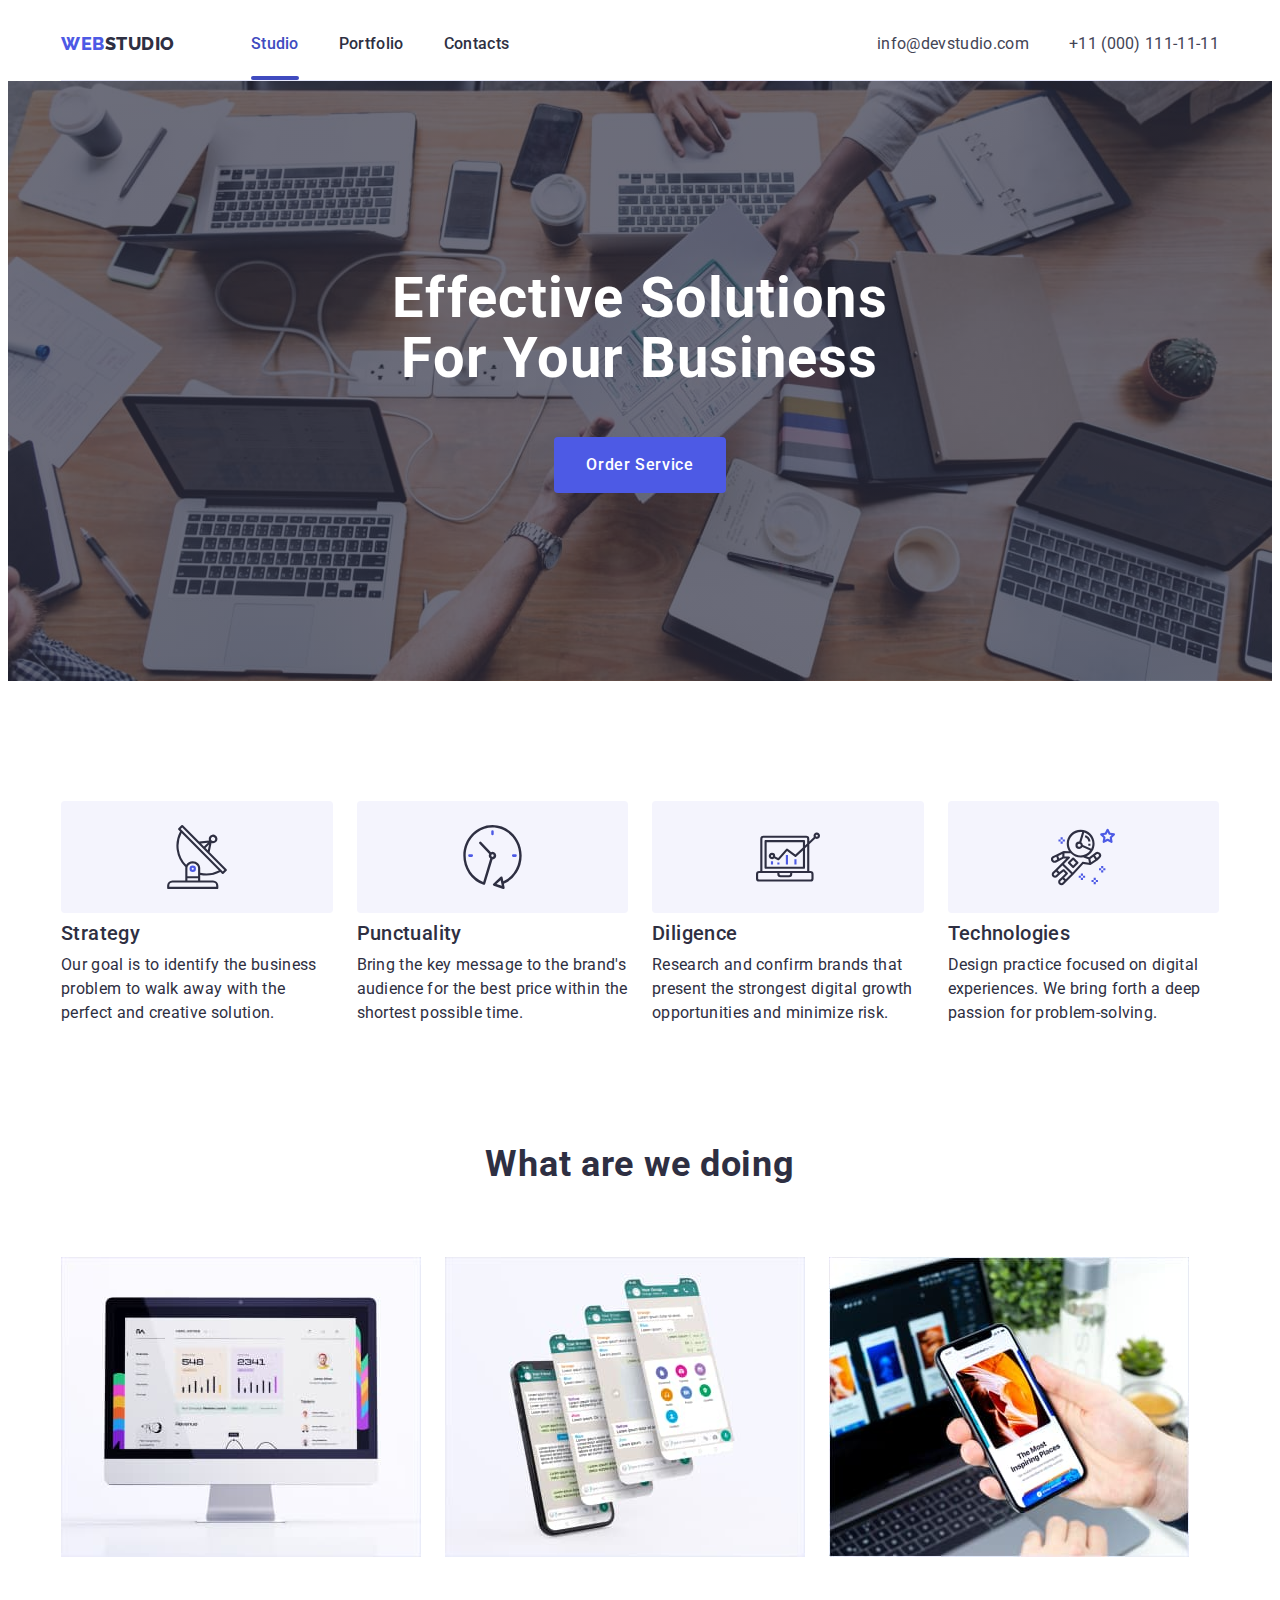
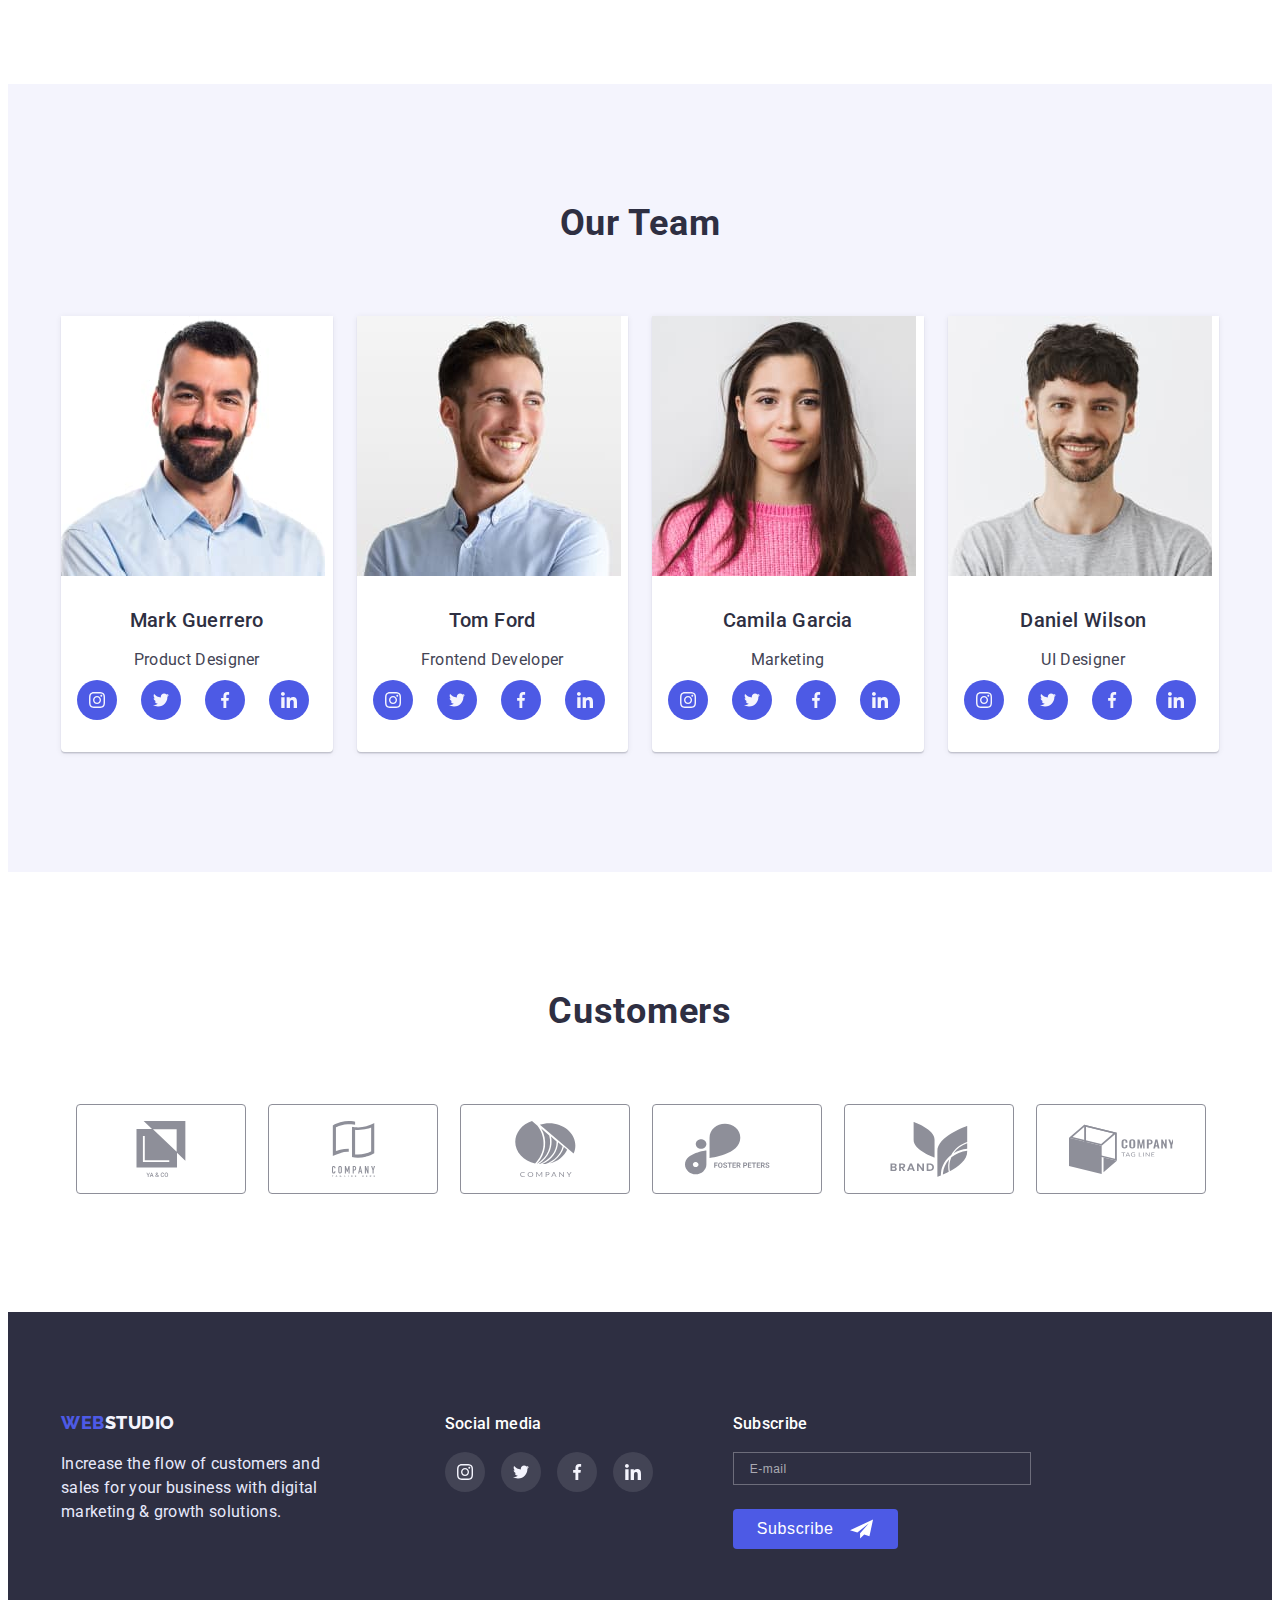
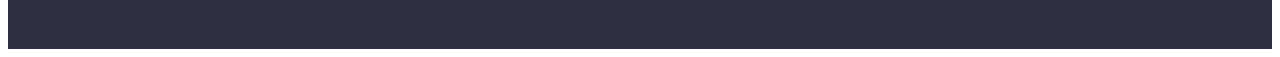
==== commit 5ee77be0: "Доделал кнопку в модалке и в форме футера" ====
--- a/index.html
+++ b/index.html
@@ -437,9 +437,14 @@
             <p class="footer-form-title">Subscribe</p>
             <div class="footer-form-input-btn">
               <input type="email" name="email" placeholder="E-mail" />
-              <button type="submit" class="footer-form-btn-sub">
-                Subscribe
-              </button>
+              <span class="footer-form-btn-sub-icon">
+                <button type="submit" class="footer-form-btn-sub">
+                  Subscribe
+                </button>
+                <svg class="footer-btn-icon">
+                  <use href="./images/symbol-defs.svg#icon-send"></use>
+                </svg>
+              </span>
             </div>
           </div>
         </form>
--- a/css/styles.css
+++ b/css/styles.css
@@ -573,6 +573,7 @@
   top: 50%;
   left: 50%;
   transform: translate(-50%, -50%);
+  padding: 72px 24px 24px;
 }
 .modal-close-btn {
   position: absolute;
@@ -603,11 +604,6 @@
 }
 .modal-form {
   width: 360px;
-  margin-left: auto;
-  margin-right: auto;
-  padding: 0 24px;
-  display: flex;
-  flex-direction: column;
 }
 .form-title {
   font-family: "Roboto";
@@ -618,7 +614,7 @@
   text-align: center;
   letter-spacing: 0.02em;
   color: #2e2f42;
-  margin-top: 72px;
+  margin-bottom: 16px;
 }
 .form-field {
   display: flex;
@@ -715,6 +711,7 @@
   color: #757575;
   display: flex;
   align-items: center;
+  margin-bottom: 24px;
 }
 .modal-checkbox-descr::before {
   content: "";
@@ -725,27 +722,30 @@
   border-radius: 2px;
   cursor: pointer;
   margin-right: 10px;
+  align-items: center;
+  background-repeat: no-repeat;
+  background-size: contain;
+  background-position: center;
 }
 .modal-form-check:checked + .modal-checkbox-descr::before {
   background-color: #4d5ae5;
+  background-image: url(../images/check.svg);
 }
 .modal-form-check:focus + .modal-checkbox-descr::before {
   background-color: #4d5ae5;
+  background-image: url(../images/check.svg);
 }
 
 .modal-send-btn {
-  margin: 24px 0;
-  align-items: center;
+  margin: 0 auto;
   background: #4d5ae5;
   box-shadow: 0px 4px 4px rgba(0, 0, 0, 0.15);
   border-radius: 4px;
-  padding: 16px 32px;
   font-weight: 500;
   font-size: 16px;
-  line-height: 1.5;
-  display: flex;
-  align-items: center;
-  text-align: center;
+  padding: 16px 64px;
+  line-height: 1.5;
+  display: block;
   letter-spacing: 0.04em;
   color: #ffffff;
   border: none;
@@ -753,9 +753,7 @@
   transition: background-color 250ms cubic-bezier(0.4, 0, 0.2, 1);
 }
 
-.modal-send-btn:hover {
-  background-color: var(--bcg-color-focus-button);
-}
+.modal-send-btn:hover,
 .modal-send-btn:focus {
   background-color: var(--bcg-color-focus-button);
 }
@@ -791,10 +789,8 @@
   font-weight: 500;
   font-size: 16px;
   line-height: 1.5;
-  padding: 8px 16px 8px 24px;
-  align-items: center;
-  text-align: center;
   letter-spacing: 0.04em;
+  padding: 8px 64px 8px 24px;
   color: #ffffff;
   background: #4d5ae5;
   border-radius: 4px;
@@ -802,20 +798,16 @@
   cursor: pointer;
   transition: background-color 250ms cubic-bezier(0.4, 0, 0.2, 1);
 }
-.modal-send-btn {
-  font-family: "Roboto", sans-serif;
-  font-size: 16px;
-  line-height: 1.5;
-  font-weight: 500;
-  align-items: center;
-  letter-spacing: 0.04em;
-  color: var(--text-color-button);
-  background-color: var(--bcg-color-button);
-  border-radius: 4px;
-  border: none;
-  cursor: pointer;
-  padding: 16px 32px;
-  transition: background-color 250ms cubic-bezier(0.4, 0, 0.2, 1);
+.footer-form-btn-sub-icon {
+  position: relative;
+  display: block;
+}
+.footer-btn-icon {
+  position: absolute;
+  width: 24px;
+  height: 20px;
+  left: 117px;
+  transform: translate(0, 50%);
 }
 
 .footer-form-btn-sub:hover,
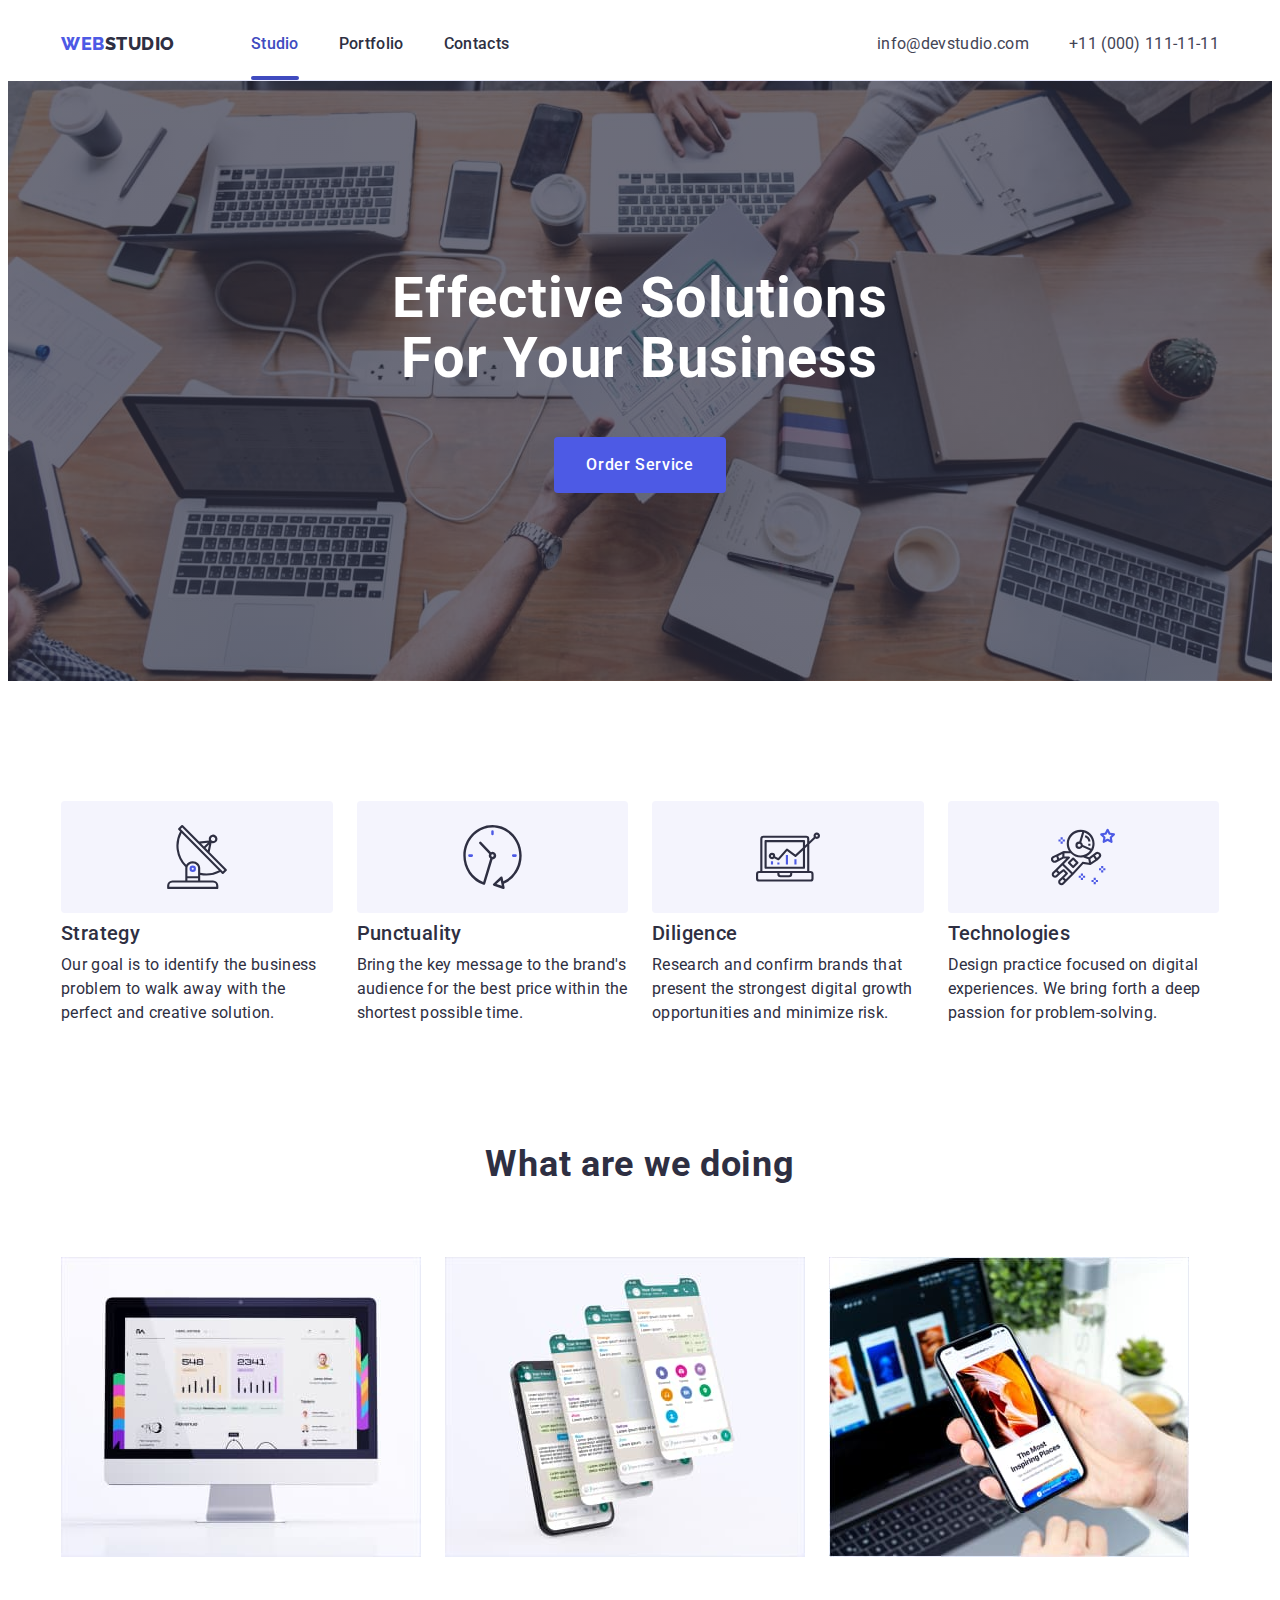
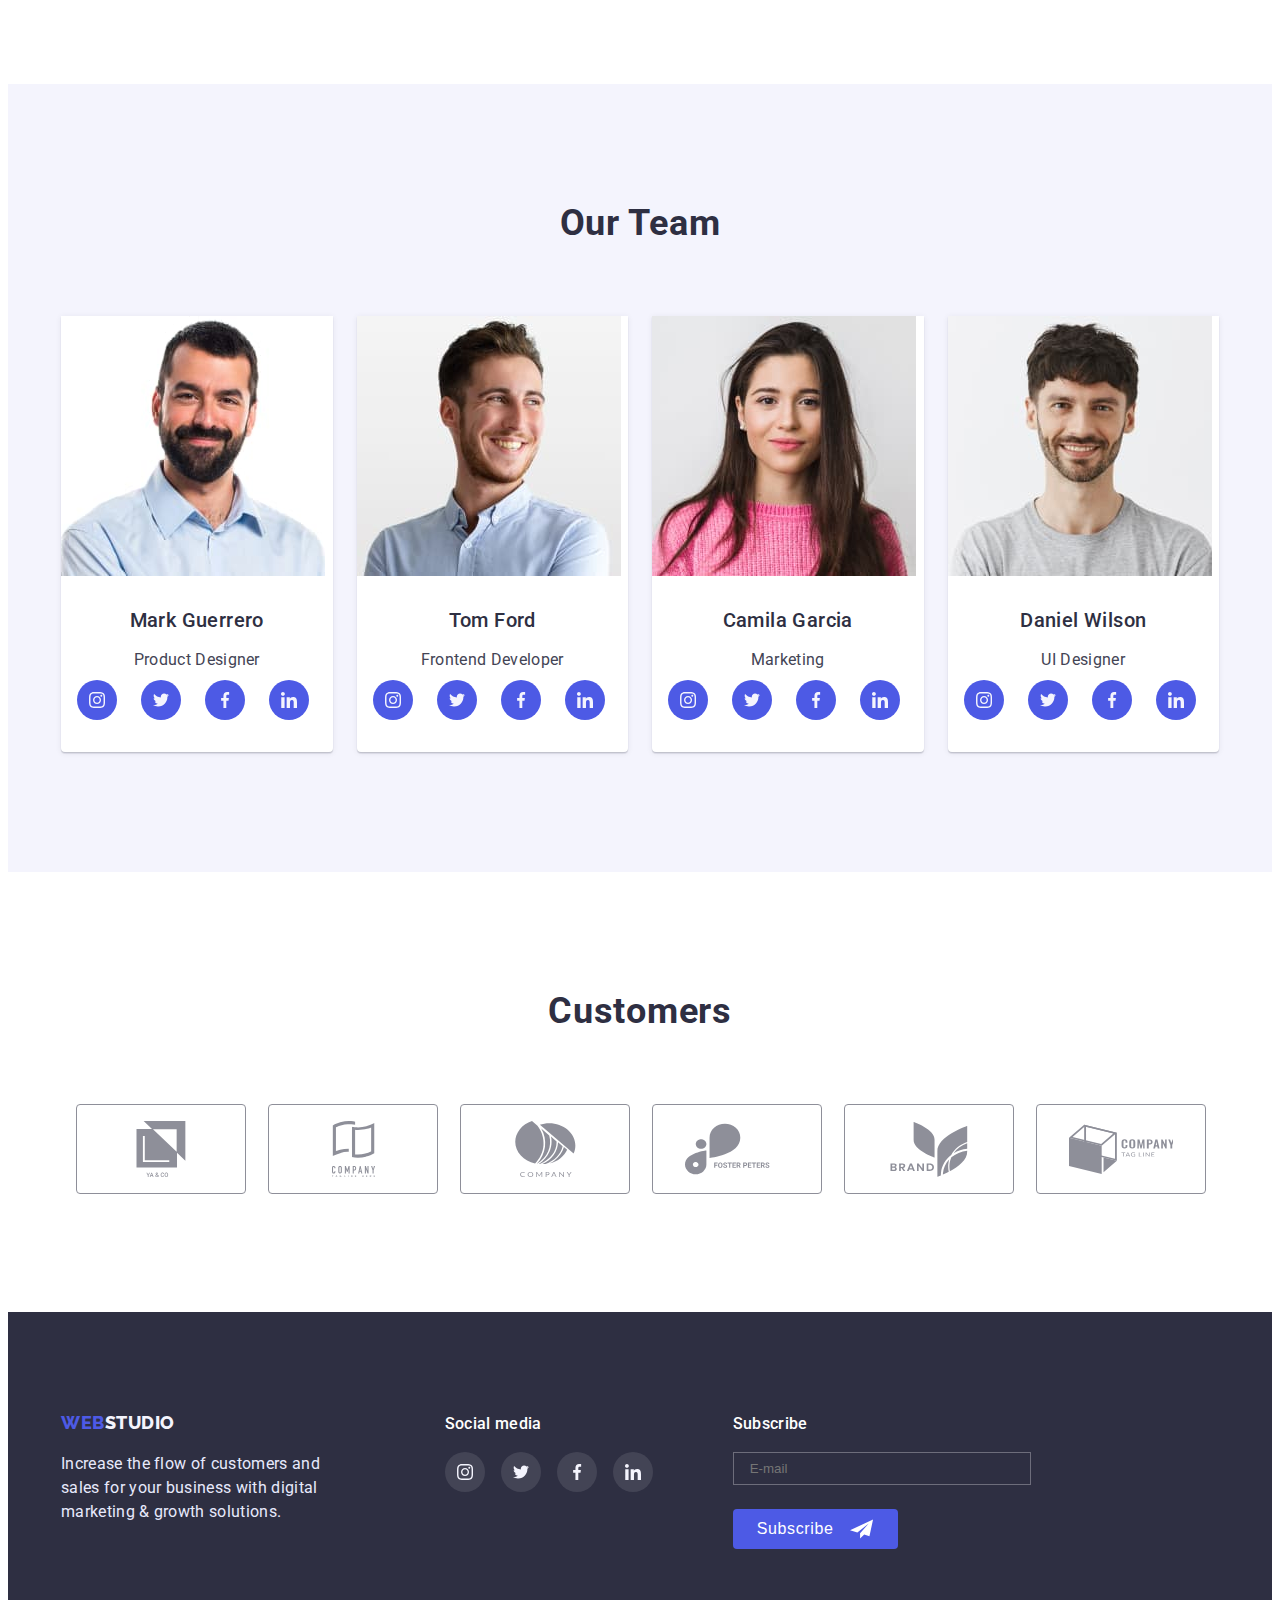
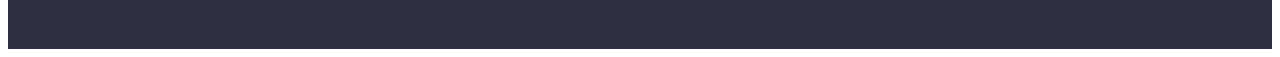
==== commit 18b374f6: "исправил отступы и кнопку в футере, иконки в модалке сделал больше" ====
--- a/index.html
+++ b/index.html
@@ -433,19 +433,15 @@
           </ul>
         </div>
         <form class="footer-form">
-          <div class="footer-form-field">
-            <p class="footer-form-title">Subscribe</p>
-            <div class="footer-form-input-btn">
-              <input type="email" name="email" placeholder="E-mail" />
-              <span class="footer-form-btn-sub-icon">
-                <button type="submit" class="footer-form-btn-sub">
-                  Subscribe
-                </button>
-                <svg class="footer-btn-icon">
-                  <use href="./images/symbol-defs.svg#icon-send"></use>
-                </svg>
-              </span>
-            </div>
+          <p class="footer-form-title">Subscribe</p>
+          <div class="footer-form-input-btn">
+            <input type="email" name="email" placeholder="E-mail" />
+            <button type="submit" class="footer-form-btn-sub">
+              Subscribe
+              <svg class="footer-btn-icon">
+                <use href="./images/symbol-defs.svg#icon-send"></use>
+              </svg>
+            </button>
           </div>
         </form>
       </div>
@@ -473,7 +469,7 @@
                 pattern="[a-zA-Zа-яА-ЯіІїЇ]+"
                 minlength="2"
               />
-              <svg class="form-person-icon">
+              <svg class="form-person-icon" width="18px" height="18px">
                 <use href="./images/symbol-defs.svg#icon-person"></use>
               </svg>
             </span>
@@ -490,7 +486,7 @@
                 pattern="[0-9]{3}-[0-9]{3}-[0-9]{2}-[0-9]{2}"
                 title="xxx-xxx-xx-xx"
               />
-              <svg class="form-phone-icon">
+              <svg class="form-phone-icon" width="18px" height="24px">
                 <use href="./images/symbol-defs.svg#icon-phone"></use>
               </svg>
             </span>
@@ -500,7 +496,7 @@
             <label for="email">Email</label>
             <span class="form-input-wrapper">
               <input type="email" name="email" id="email" />
-              <svg class="form-email-icon">
+              <svg class="form-email-icon" width="18px" height="24px">
                 <use href="./images/symbol-defs.svg#icon-email"></use>
               </svg>
             </span>
--- a/css/styles.css
+++ b/css/styles.css
@@ -23,6 +23,7 @@
   --current-color-menu: #404bbf;
   --border-color-active: #4d5ae5;
   --icon-color-active: #4d5ae5;
+  --border-color-madal-form: #2e2f42;
 }
 
 body {
@@ -619,11 +620,11 @@
 .form-field {
   display: flex;
   flex-direction: column;
-  margin-bottom: 26px;
+  margin-bottom: 8px;
 }
 
 .form-field input {
-  border: 1px solid rgba(33, 33, 33, 0.2);
+  border: 1px solid var(--border-color-madal-form);
   border-radius: 4px;
   margin: 0;
   width: 100%;
@@ -647,8 +648,6 @@
   position: relative;
 }
 .form-person-icon {
-  width: 12px;
-  height: 12px;
   position: absolute;
   top: 50%;
   left: 19px;
@@ -657,8 +656,6 @@
 }
 
 .form-phone-icon {
-  width: 13px;
-  height: 13px;
   position: absolute;
   top: 50%;
   left: 19px;
@@ -666,8 +663,6 @@
   transition: fill 250ms cubic-bezier(0.4, 0, 0.2, 1);
 }
 .form-email-icon {
-  width: 15px;
-  height: 12px;
   position: absolute;
   top: 50%;
   left: 19px;
@@ -696,6 +691,7 @@
   height: 120px;
   padding-top: 8px;
   padding-left: 16px;
+  border: 1px solid var(--border-color-madal-form);
   border-radius: 4px;
   transition: border-color 250ms cubic-bezier(0.4, 0, 0.2, 1);
 }
@@ -726,6 +722,8 @@
   background-repeat: no-repeat;
   background-size: contain;
   background-position: center;
+  transition: background-color 250ms cubic-bezier(0.4, 0, 0.2, 1),
+    background-image 250ms cubic-bezier(0.4, 0, 0.2, 1);
 }
 .modal-form-check:checked + .modal-checkbox-descr::before {
   background-color: #4d5ae5;
@@ -757,6 +755,9 @@
 .modal-send-btn:focus {
   background-color: var(--bcg-color-focus-button);
 }
+.footer-form {
+  margin-left: 80px;
+}
 .footer-form-title {
   font-weight: 500;
   font-size: 16px;
@@ -768,9 +769,8 @@
 .footer-form-field {
   display: flex;
   flex-direction: column;
-  margin-left: 80px;
-}
-.footer-form-field input {
+}
+.footer-form input {
   border: 1px solid rgba(255, 255, 255, 0.3);
   width: 264px;
   background-color: transparent;
@@ -796,17 +796,16 @@
   border-radius: 4px;
   border: none;
   cursor: pointer;
+  position: relative;
   transition: background-color 250ms cubic-bezier(0.4, 0, 0.2, 1);
 }
-.footer-form-btn-sub-icon {
-  position: relative;
-  display: block;
-}
+
 .footer-btn-icon {
   position: absolute;
   width: 24px;
   height: 20px;
   left: 117px;
+  top: 0;
   transform: translate(0, 50%);
 }
 
